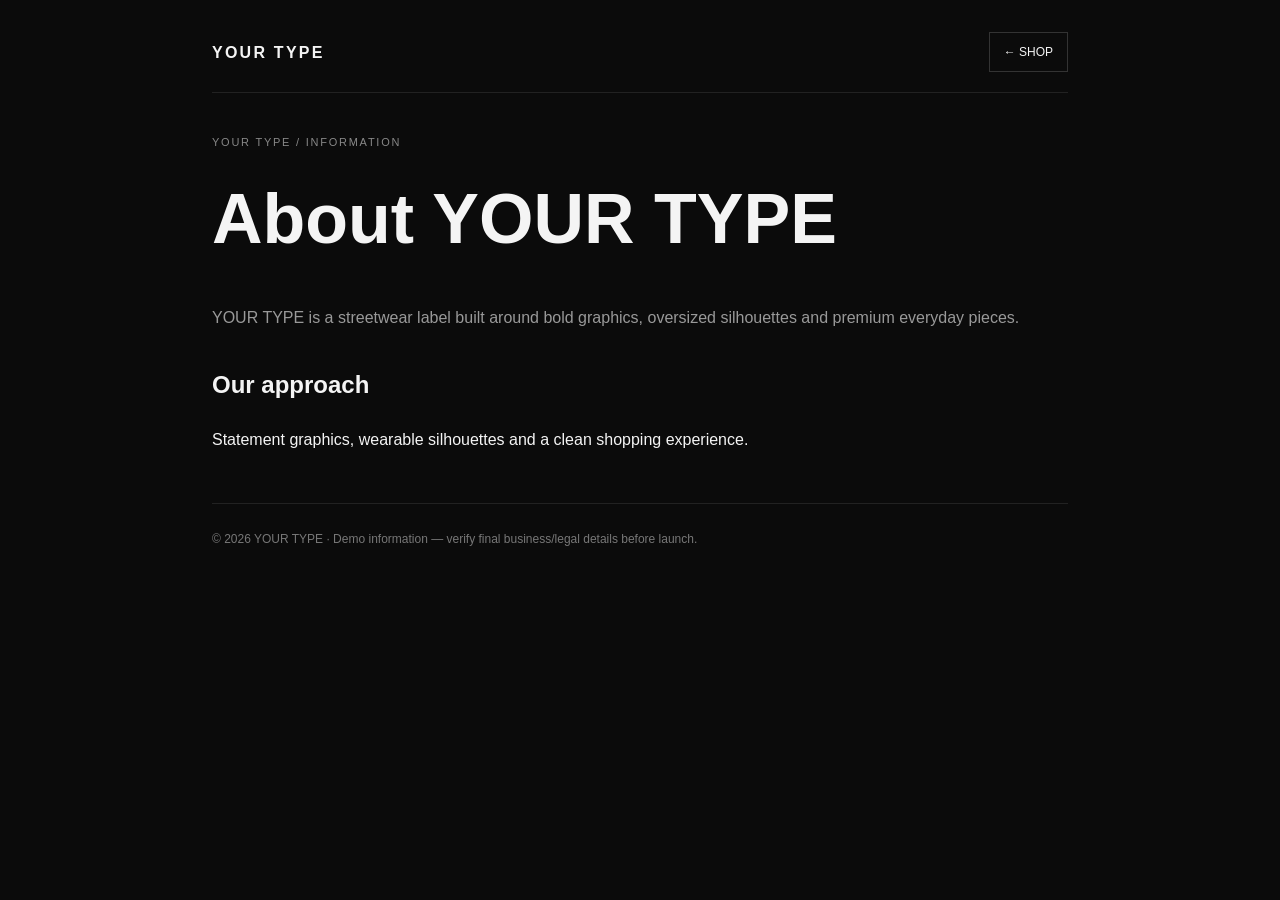
==== about.html @ 6de48947 "Add files via upload" ====
<!doctype html><html lang="en"><head><meta charset="utf-8"><meta name="viewport" content="width=device-width,initial-scale=1"><title>About YOUR TYPE — YOUR TYPE</title><link rel="stylesheet" href="legal.css"></head><body><div class="page"><div class="top"><a class="logo" href="index.html">YOUR TYPE</a><a class="back" href="index.html">← SHOP</a></div><div class="eyebrow">YOUR TYPE / INFORMATION</div><h1>About YOUR TYPE</h1><p class="muted">YOUR TYPE is a streetwear label built around bold graphics, oversized silhouettes and premium everyday pieces.</p><h2>Our approach</h2><p>Statement graphics, wearable silhouettes and a clean shopping experience.</p><footer>© 2026 YOUR TYPE · Demo information — verify final business/legal details before launch.</footer></div></body></html>
---- legal.css ----
*{box-sizing:border-box}body{margin:0;background:#0b0b0b;color:#f4f4f4;font-family:Arial,sans-serif;line-height:1.7}a{color:inherit}.page{max-width:900px;margin:auto;padding:32px 22px 70px}.top{display:flex;justify-content:space-between;align-items:center;border-bottom:1px solid #222;padding-bottom:20px;margin-bottom:40px}.logo{font-weight:900;letter-spacing:.14em;text-decoration:none}.back{font-size:12px;text-decoration:none;border:1px solid #333;padding:9px 14px}.eyebrow{font-size:11px;letter-spacing:.16em;color:#888}h1{font-size:clamp(34px,7vw,70px);margin:8px 0 25px}h2{margin-top:34px}.muted{color:#999}.note{border:1px solid #292929;padding:16px;margin:22px 0;color:#bbb}footer{border-top:1px solid #222;padding-top:25px;margin-top:50px;font-size:12px;color:#777}
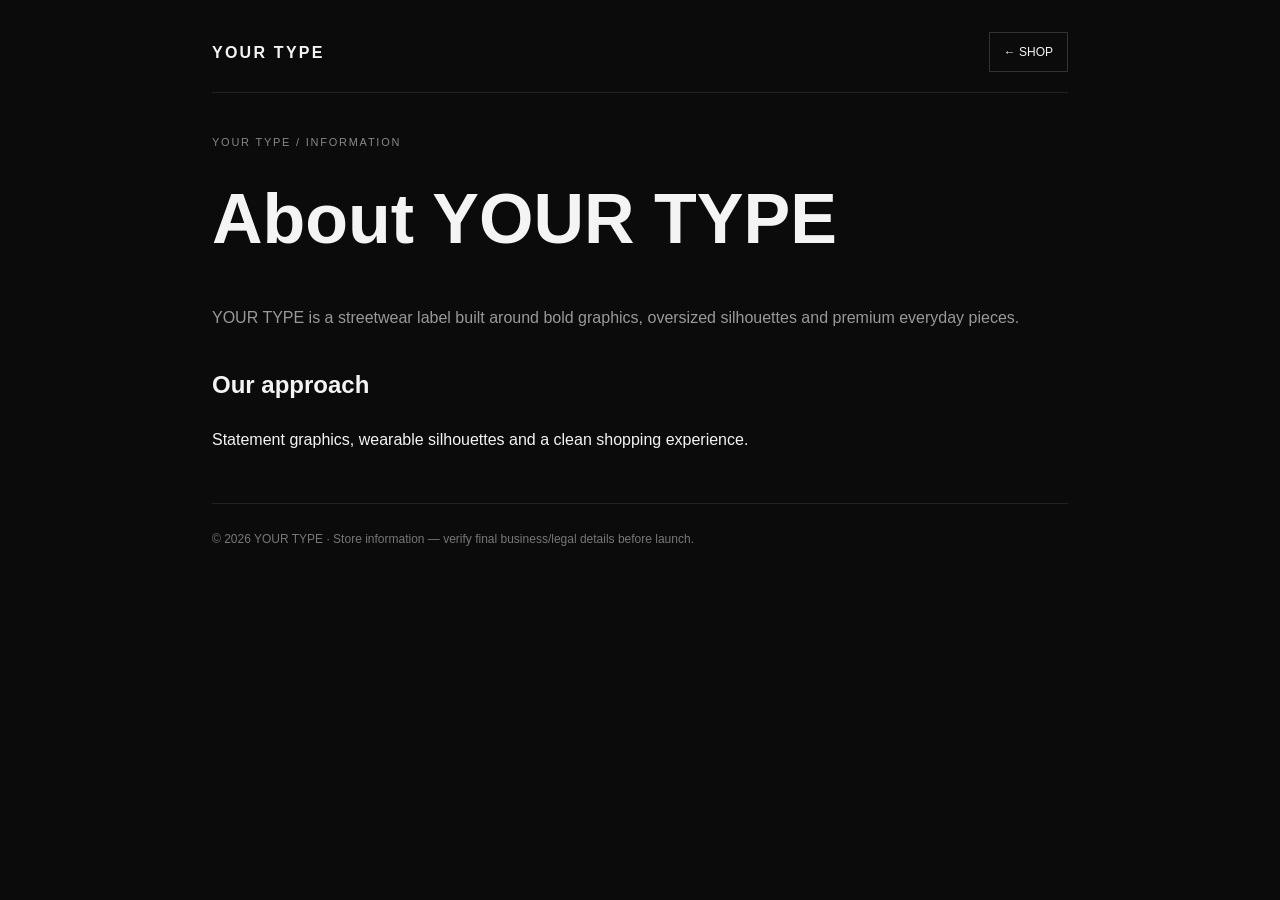
==== commit cfc770db: "Add files via upload" ====
--- a/about.html
+++ b/about.html
@@ -1 +1 @@
-<!doctype html><html lang="en"><head><meta charset="utf-8"><meta name="viewport" content="width=device-width,initial-scale=1"><title>About YOUR TYPE — YOUR TYPE</title><link rel="stylesheet" href="legal.css"></head><body><div class="page"><div class="top"><a class="logo" href="index.html">YOUR TYPE</a><a class="back" href="index.html">← SHOP</a></div><div class="eyebrow">YOUR TYPE / INFORMATION</div><h1>About YOUR TYPE</h1><p class="muted">YOUR TYPE is a streetwear label built around bold graphics, oversized silhouettes and premium everyday pieces.</p><h2>Our approach</h2><p>Statement graphics, wearable silhouettes and a clean shopping experience.</p><footer>© 2026 YOUR TYPE · Demo information — verify final business/legal details before launch.</footer></div></body></html>+<!doctype html><html lang="en"><head><meta charset="utf-8"><meta name="viewport" content="width=device-width,initial-scale=1"><title>About YOUR TYPE — YOUR TYPE</title><link rel="stylesheet" href="legal.css"></head><body><div class="page"><div class="top"><a class="logo" href="index.html">YOUR TYPE</a><a class="back" href="index.html">← SHOP</a></div><div class="eyebrow">YOUR TYPE / INFORMATION</div><h1>About YOUR TYPE</h1><p class="muted">YOUR TYPE is a streetwear label built around bold graphics, oversized silhouettes and premium everyday pieces.</p><h2>Our approach</h2><p>Statement graphics, wearable silhouettes and a clean shopping experience.</p><footer>© 2026 YOUR TYPE · Store information — verify final business/legal details before launch.</footer></div></body></html>
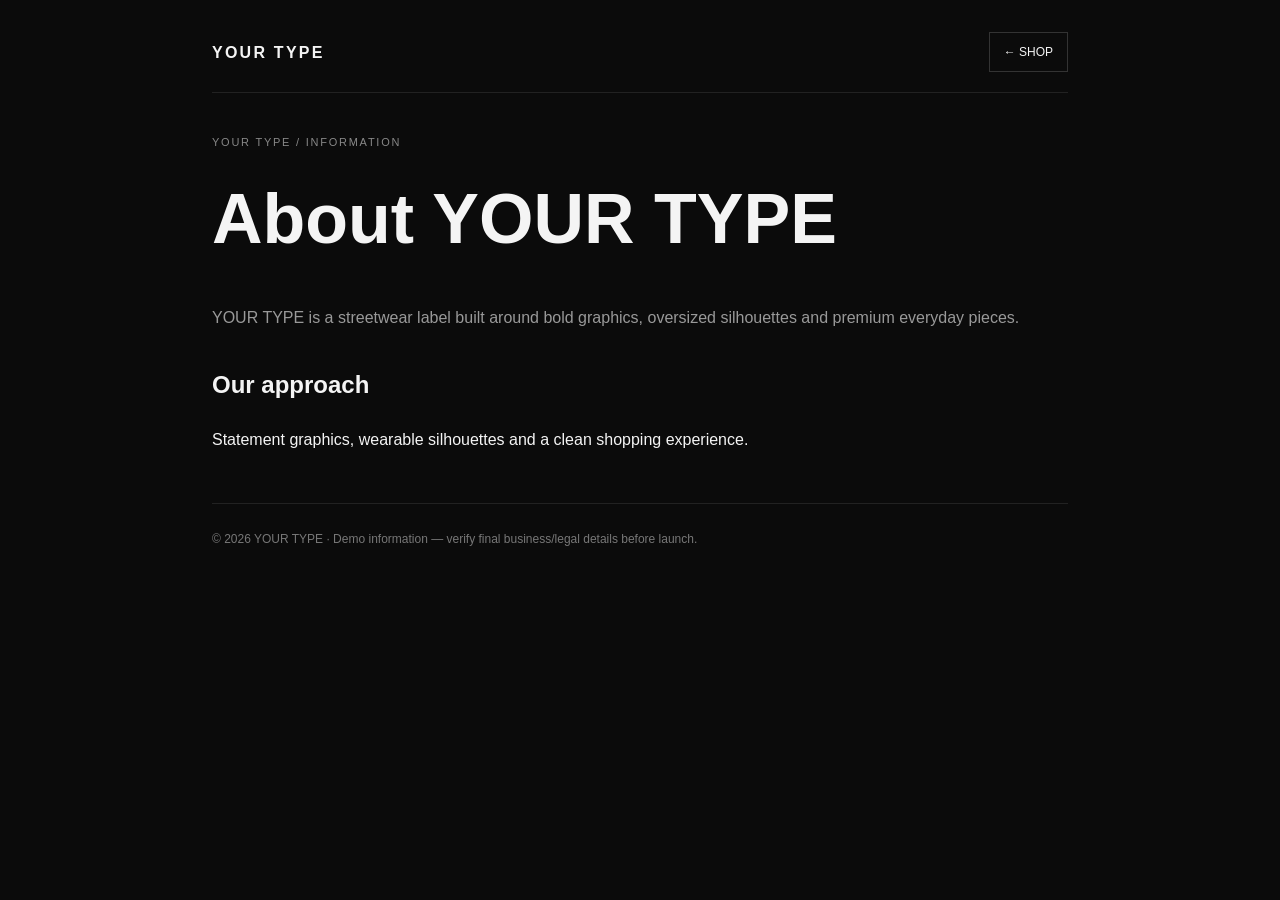
==== commit 3bded4b8: "Add files via upload" ====
--- a/about.html
+++ b/about.html
@@ -1 +1 @@
-<!doctype html><html lang="en"><head><meta charset="utf-8"><meta name="viewport" content="width=device-width,initial-scale=1"><title>About YOUR TYPE — YOUR TYPE</title><link rel="stylesheet" href="legal.css"></head><body><div class="page"><div class="top"><a class="logo" href="index.html">YOUR TYPE</a><a class="back" href="index.html">← SHOP</a></div><div class="eyebrow">YOUR TYPE / INFORMATION</div><h1>About YOUR TYPE</h1><p class="muted">YOUR TYPE is a streetwear label built around bold graphics, oversized silhouettes and premium everyday pieces.</p><h2>Our approach</h2><p>Statement graphics, wearable silhouettes and a clean shopping experience.</p><footer>© 2026 YOUR TYPE · Store information — verify final business/legal details before launch.</footer></div></body></html>+<!doctype html><html lang="en"><head><meta charset="utf-8"><meta name="viewport" content="width=device-width,initial-scale=1"><title>About YOUR TYPE — YOUR TYPE</title><link rel="stylesheet" href="legal.css"></head><body><div class="page"><div class="top"><a class="logo" href="index.html">YOUR TYPE</a><a class="back" href="index.html">← SHOP</a></div><div class="eyebrow">YOUR TYPE / INFORMATION</div><h1>About YOUR TYPE</h1><p class="muted">YOUR TYPE is a streetwear label built around bold graphics, oversized silhouettes and premium everyday pieces.</p><h2>Our approach</h2><p>Statement graphics, wearable silhouettes and a clean shopping experience.</p><footer>© 2026 YOUR TYPE · Demo information — verify final business/legal details before launch.</footer></div></body></html>
